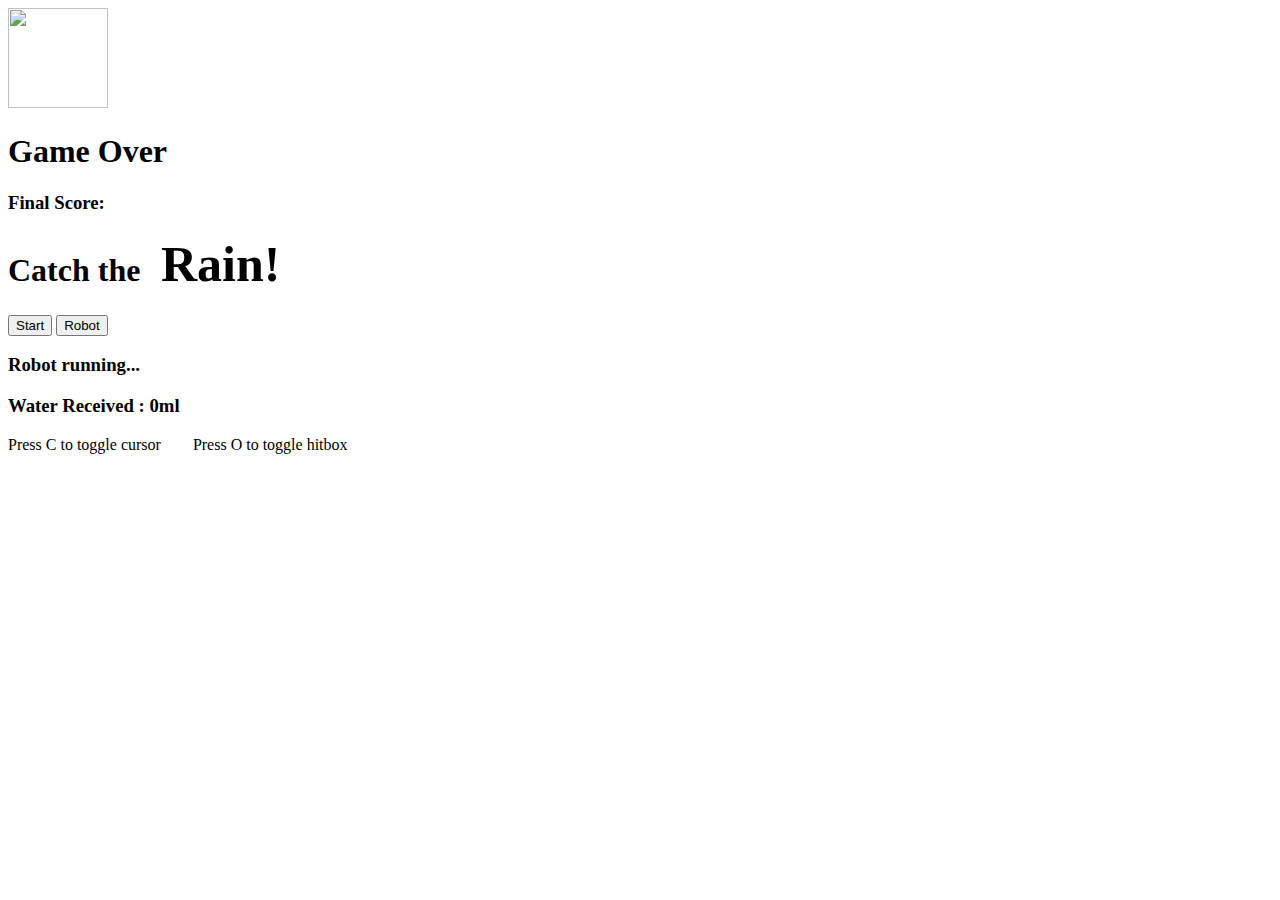
==== index.html @ 2fc1aa47 "Create index.html" ====
<!DOCTYPE html>
<html>

<head>
    <meta charset='utf-8'>
    <meta http-equiv='X-UA-Compatible' content='IE=edge'>
    
    <title>Catch the Rain!</title>
    <meta name='viewport' content='width=device-width, initial-scale=1'>
    <link rel='stylesheet' type='text/css' media='screen' href='main.css'>
    
    <script src="./assets/smallalert.js" defer></script>
    <script  src='main.js'  defer></script>
    
    
    <link rel="stylesheet" href="./assets/smallalert.css">

</head>

<body>
    <!-- #region -->
    <div class="gameContainer" id="gameContainer">
        <div class="bucket" id="bucket">
            <img src="./assets/bucket.png" alt="" srcset="" width="100px" height="100px" style="z-index: 999;position:relative">
            <div class="bucketHitbox hitbox" id="bucketHitbox"></div>
            <div class="bucketshadow bucketShadow" id="bucketShadowBox"></div>
        </div>

        <div class="grass" id="grass"></div>
    </div>
    <!-- #region end-->
    <div class="gameOver" id="gameOver">
        <h1>Game Over</h1>
        <h3>Final Score:<span id="finalScore" class="finalScore"></span></h3>
    </div>
    <div class="gameStart" id="gameStart">
        <h1>Catch the <span style="font-size: 50px;">&nbsp;Rain! </span></h1>
        <button
            onclick="document.getElementById('gameStart').style.display='none';startGame();gameContainer.style.cursor = 'none';"
            class="primary">Start</button>
        <button class="secondary" onclick="window.location.replace('robot.html')">Robot</button>
    </div>
    <div class="robotIndicator" id="robotIndicator">
        <h3 onmouseenter="this.querySelector(h3).innerHTML='Turn off';"
            onmouseleave="this.innerHTML='Robot running...';" onclick="stopAutoRobot()">Robot running...
        </h3>
    </div>
    <div class="scoreboard" id="scoreboard">
        <h3>Water Received :&nbsp;<span class="scoreSpan" id="scoreSpan">0</span>ml</h3>
    </div>
    <div class="progressBar">
        <div class="innerPB"></div>
    </div>
    <div class="bar">
        <div class="marquee">
            Press C to toggle cursor&nbsp;&nbsp;&nbsp;&nbsp;&nbsp;&nbsp;&nbsp;&nbsp;Press O to toggle hitbox
        </div>
    </div>

</body>
<script src="./assets/gameRule.js"></script>
<script>

    const gametime = '30' /*In seconds*/
    const gametimeNum = String(gametime); /*Prevent NaN*/



    /*endGameIn(gametime, gametimeNum);*/


    function clearRaindrops() {
        const raindrops = document.querySelectorAll('.raindrop');
        raindrops.forEach(raindrop => {
            raindrop.remove();
        });
    }



</script>


</html>
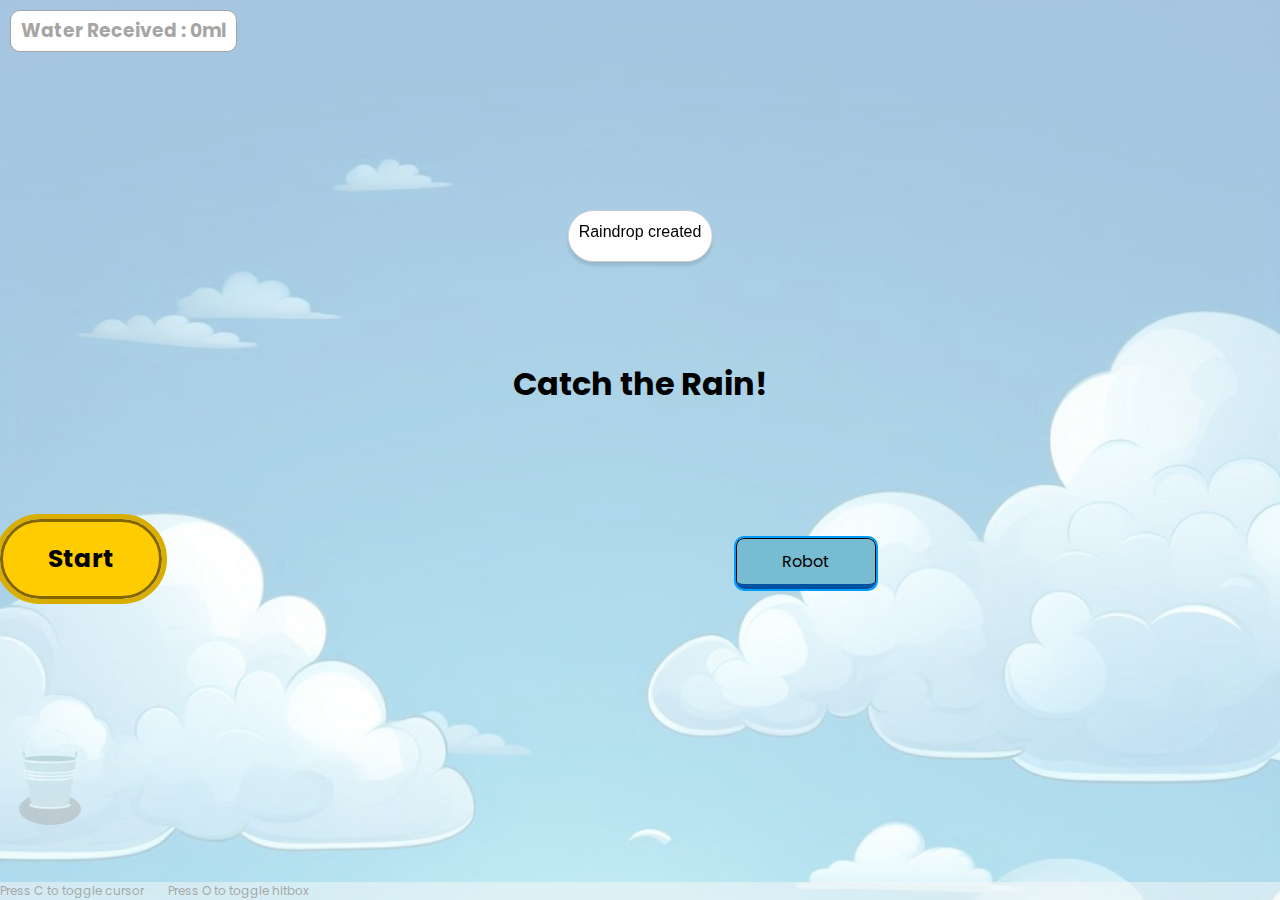
==== commit 5e31b0b7: "Update index.html" ====
--- a/index.html
+++ b/index.html
@@ -34,7 +34,7 @@
         <h3>Final Score:<span id="finalScore" class="finalScore"></span></h3>
     </div>
     <div class="gameStart" id="gameStart">
-        <h1>Catch the <span style="font-size: 50px;">&nbsp;Rain! </span></h1>
+        <h1>Catch the Rain! </span></h1>
         <button
             onclick="document.getElementById('gameStart').style.display='none';startGame();gameContainer.style.cursor = 'none';"
             class="primary">Start</button>
--- a/main.css
+++ b/main.css
@@ -0,0 +1,200 @@
+@import url('https://fonts.googleapis.com/css2?family=Poppins:ital,wght@0,100;0,200;0,300;0,400;0,500;0,600;0,700;0,800;0,900;1,100;1,200;1,300;1,400;1,500;1,600;1,700;1,800;1,900&display=swap');
+
+body,
+html {
+    margin: 0px;
+    padding: 0;
+    overflow: hidden;
+    height: 100%;
+
+}
+
+body {
+
+    
+
+
+}
+
+#gameContainer {
+    position: relative;
+    width: 100%;
+    height: 100%;
+}
+
+#bucket {
+    position: absolute;
+    bottom: 5vh;
+
+
+
+}
+
+.raindrop {
+    position: absolute;
+    top: 0;
+
+
+
+    border-radius: 50%;
+    background: #329fffcf;
+}
+
+
+div#gameOver,
+div#gameStart,
+div#gameTitle {
+
+    position: absolute;
+    z-index: 9999;
+    background-color: rgba(255, 255, 255, 0.649);
+    top: 0px;
+    left: 0px;
+    width: 100%;
+    height: 100vh;
+    font-family: Poppins;
+}
+
+div#gameOver {
+    display: none;
+}
+
+div#gameOver h1,
+div#gameStart h1 {
+    text-align: center;
+    margin-top: 40vh;
+}
+
+div#gameStart button.primary {
+
+    margin-top: 10vh;
+    padding: 18px 45px 18px 45px;
+    background-color: rgb(255, 204, 2);
+    cursor: pointer;
+    outline: 5px solid rgb(218, 174, 0);
+    border: 3px solid rgb(130, 100, 0);
+    border-radius: 100px;
+    font-family: Poppins;
+    font-weight: bold;
+    font-size: 25px;
+    animation: buttonZoom 1s infinite cubic-bezier(0.445, 0.05, 0.55, 0.95);
+    color: black;
+
+}
+
+div#gameStart button.secondary {
+    margin-left: 50%;
+    transform: translateX(-50%);
+    padding: 10px 45px 10px 45px;
+    background-color: rgb(120, 188, 209);
+    cursor: pointer;
+    outline: 2px solid rgb(0, 157, 255);
+    border: 1px solid rgb(0, 0, 0);
+    border-bottom: 5px solid rgb(0, 81, 162);
+    margin-top: 5vh;
+    font-family: Poppins;
+    font-size: 16px;
+    border-radius: 8px;
+    transition: .3s;
+    color:black;
+}
+
+div#gameStart button.primary:hover {
+    animation-play-state: paused;
+    background-color: rgb(233, 186, 0);
+}
+
+div#gameStart button.secondary:hover {
+    border-bottom: 0px solid rgb(0, 81, 162);
+    transform: translateY(5px) translateX(-50%);
+}
+
+@keyframes buttonZoom {
+    0%,
+    100% {
+        scale: 1;
+        margin-left: 50%;
+        transform: translateX(-50%);
+    }
+    50% {
+        margin-left: 50%;
+        transform: translateX(-50%) scale(1.08);
+    }
+}
+
+div#robotIndicator {
+    display: none;
+    position: absolute;
+    background-color: white;
+    bottom: 0;
+    left: 0;
+    width: 100%;
+    text-align: center;
+    font-family: Poppins;
+    cursor: pointer;
+}
+
+div#robotIndicator:hover {
+    background-color: rgb(236, 236, 236);
+}
+
+div#scoreboard {
+    position: absolute;
+    top: 10px;
+    left: 10px;
+    padding-left: 10px;
+    padding-right: 10px;
+    display: block;
+    background: white;
+    font-family: Poppins;
+    border-radius: 10px;
+    border: 1px solid black;
+    padding-top: 5px;
+    padding-bottom: 6px;
+}
+
+div#scoreboard h3 {
+    padding: 0;
+    margin: 0;
+}
+
+div.bar {
+    position: absolute;
+    bottom: 0;
+    left: 0;
+    right: 0;
+    width: auto;
+    background-color: rgb(236, 236, 236, 0.5);
+    font-family: Poppins;
+    font-size: 12px;
+}
+
+div.bucketShadow{
+    position: relative;
+    bottom: 30px;
+    border-radius: 50%;
+    border:1px solid transparent;
+    background: #0000006f;
+    width: 60px;
+    left: 50%;
+    transform: translateX(-50%);
+    height: 30px;
+    z-index: 0;
+}
+
+.marquee {
+    width: 100%;
+    overflow: hidden;
+    white-space: nowrap;
+    box-sizing: border-box;
+    animation: marquee 15s linear infinite;
+}
+
+@keyframes marquee {
+    0% {
+        transform: translateX(100%);
+    }
+    100% {
+        transform: translateX(-100%);
+    }
+}
--- a/assets/smallalert.css
+++ b/assets/smallalert.css
@@ -0,0 +1,27 @@
+
+
+div.smallalert {
+	position: fixed;
+	z-index: 999999;
+	top: 210px;
+	min-width: 100px;
+	min-height: 50px;
+	background-color: #ffffff;
+	left: 50%;
+	transform: translateX(-50%);
+	border-radius: 800px;
+	font-family: 'Segoe UI', Tahoma, Geneva, Verdana, sans-serif;
+	box-shadow: 0px 4px 3px rgba(0, 0, 0, 0.1);
+	border: 1px solid #ccc;
+	padding: 0;
+}
+
+div.smallalert div.sa--title {
+	width: 100%;
+
+	user-select: none;
+	padding-left: 10px;
+	padding-right: 10px;
+	padding-top: 12px;
+
+}